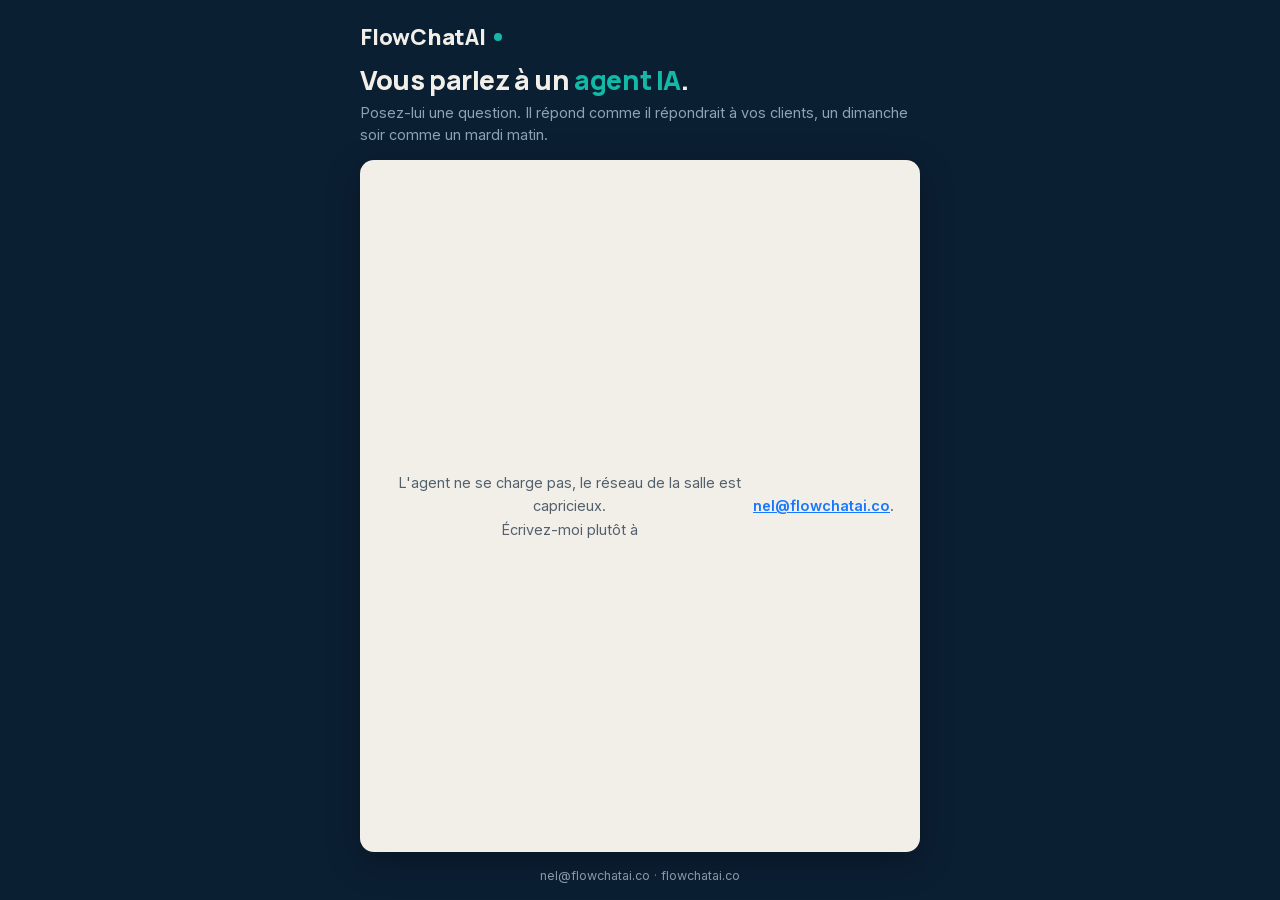
==== demo/index.html @ c3b53874 "Repart d'une session neuve a chaque ouverture de la demo Voiceflow reprend par defaut la session gar" ====
<!DOCTYPE html>
<html lang="fr">
<head>
<meta charset="utf-8">
<meta name="viewport" content="width=device-width, initial-scale=1, viewport-fit=cover">
<title>Testez l'agent · FlowChatAI</title>
<meta name="description" content="Posez une question à l'agent IA de FlowChatAI. Il vous répond en quelques secondes, comme il répondrait à vos clients." />

<!-- Page d'atterrissage du QR code de la carte de visite (rencontres BECI, BNI).
     noindex volontaire : elle n'a pas vocation a etre trouvee par un moteur, et
     elle concurrencerait l'accueil sur les memes mots. -->
<meta name="robots" content="noindex, follow" />
<meta name="theme-color" content="#0B1F33" />
<link rel="icon" href="/favicon.svg" type="image/svg+xml">
<link rel="apple-touch-icon" href="/apple-touch-icon.png">

<style>
  /* Memes fichiers que l'accueil, deja en cache pour qui a visite le site. */
  @font-face{font-family:'Inter';font-style:normal;font-weight:400 600;font-display:swap;src:url(/fonts/inter-latin.woff2) format('woff2')}
  @font-face{font-family:'Manrope';font-style:normal;font-weight:700 800;font-display:swap;src:url(/fonts/manrope-latin.woff2) format('woff2')}

  *,*::before,*::after{box-sizing:border-box}
  html{-webkit-text-size-adjust:100%;height:100%}

  /* Fond Night Blue : c'est la face recto de la carte que la personne tient en
     main au moment ou elle scanne. La continuite visuelle fait la moitie de
     l'effet. */
  body{
    margin:0;height:100svh;overflow:hidden;
    background:#0B1F33;color:#E8E6E1;
    font-family:Inter,system-ui,-apple-system,sans-serif;
    -webkit-font-smoothing:antialiased;
    display:flex;flex-direction:column;
    padding:calc(env(safe-area-inset-top) + 22px) 18px calc(env(safe-area-inset-bottom) + 14px);
    gap:14px;
  }

  header{flex:none;max-width:560px;width:100%;margin:0 auto}
  .marque{
    font-family:Manrope,system-ui,sans-serif;font-weight:800;
    font-size:22px;letter-spacing:-.01em;color:#F2EFE9;
    display:flex;align-items:center;gap:8px;margin-bottom:12px;
  }
  .point{width:8px;height:8px;border-radius:50%;background:#14B8A6;flex:none}

  h1{
    font-family:Manrope,system-ui,sans-serif;font-weight:800;
    font-size:clamp(21px,5.6vw,27px);line-height:1.2;letter-spacing:-.015em;
    color:#F2EFE9;margin:0 0 6px;
  }
  h1 em{font-style:normal;color:#14B8A6}
  p.intro{font-size:14.5px;line-height:1.5;color:#8FA3B5;margin:0}

  /* Le chat EST le contenu : integre, pas une bulle a aller chercher. La
     personne est debout dans une salle, elle ne cherchera rien. */
  #agent{
    flex:1;min-height:0;width:100%;max-width:560px;margin:0 auto;
    border-radius:14px;overflow:hidden;background:#F2EFE9;
    box-shadow:0 10px 34px rgba(0,0,0,.3);
    position:relative;
  }
  #agent > *{height:100%}

  .etat{
    position:absolute;inset:0;display:flex;align-items:center;justify-content:center;
    text-align:center;padding:26px;font-size:14.5px;line-height:1.6;color:#52606D;
  }
  .etat a{color:#1677FF;font-weight:600}

  footer{
    flex:none;max-width:560px;width:100%;margin:0 auto;
    font-size:12.5px;line-height:1.6;color:#7C8FA1;text-align:center;
  }
  footer a{color:#8FA3B5;text-decoration:none}
  footer strong{color:#B8C4CF;font-weight:600}
</style>
</head>
<body>

<header>
  <div class="marque">FlowChatAI<span class="point" aria-hidden="true"></span></div>
  <h1>Vous parlez à un <em>agent IA</em>.</h1>
  <p class="intro">Posez-lui une question. Il répond comme il répondrait à vos clients, un dimanche soir comme un mardi matin.</p>
</header>

<div id="agent">
  <div class="etat" id="etat">Chargement de l'agent…</div>
</div>

<!-- Ni nom de famille ni numero personnel : la page est publique et un tel: en
     clair se fait moissonner. La personne tient deja la carte, qui porte les
     coordonnees completes. Ici, l'adresse pro suffit. -->
<footer>
  <a href="mailto:nel@flowchatai.co">nel@flowchatai.co</a> · <a href="https://flowchatai.co/">flowchatai.co</a>
</footer>

<script>
(function(){
  'use strict';

  // Projet Voiceflow "Demo reseautage" : persona PME generique, tous secteurs.
  // Distinct de l'agent du site (698a3a90edb54740de5b5cd5), dont la persona est
  // centree sur l'immobilier et qui tombait a cote devant une salle BNI.
  var PROJET = '6a9848aa9411e200c54bd154';

  var cible = document.getElementById('agent');
  var etat  = document.getElementById('etat');

  function echec(){
    etat.innerHTML = 'L\'agent ne se charge pas, le réseau de la salle est capricieux.<br>' +
      'Écrivez-moi plutôt à <a href="mailto:nel@flowchatai.co">nel@flowchatai.co</a>.';
  }

  var s = document.createElement('script');
  s.async = true;
  s.type = 'text/javascript';
  s.onload = function(){
    try {
      // Mode "embedded" et non la bulle flottante : en popup, open() est
      // appele avant que le widget soit monte, il ne fait rien, et l'accroche
      // Voiceflow vient recouvrir le pied de page. Integre, la conversation
      // est simplement la, deja ouverte.
      window.voiceflow.chat.load({
        verify: { projectID: PROJET },
        url: 'https://general-runtime.voiceflow.com',
        versionID: 'production',
        voice: { url: 'https://runtime-api.voiceflow.com' },
        autostart: true,
        // Un identifiant neuf a chaque ouverture. Sans lui, Voiceflow reprend
        // la session gardee dans le stockage local du navigateur : on retombe
        // sur une conversation deja terminee ("Chat has ended"), ou pire, sur
        // celle de l'ancien agent immo. Une demo doit repartir de zero a
        // chaque scan, c'est tout l'effet recherche.
        userID: 'demo-' + Date.now() + '-' + Math.random().toString(36).slice(2, 10),
        render: { mode: 'embedded', target: cible }
      });
      // Le widget s'insere dans la cible : des qu'un enfant apparait, on
      // retire le message d'attente.
      var essais = 0;
      var t = setInterval(function(){
        if (cible.children.length > 1) { etat.remove(); clearInterval(t); }
        else if (++essais > 150) { clearInterval(t); echec(); }
      }, 100);
    } catch (e) { echec(); }
  };
  s.onerror = echec;
  s.src = 'https://cdn.voiceflow.com/widget-next/bundle.mjs';
  document.head.appendChild(s);
})();
</script>

</body>
</html>
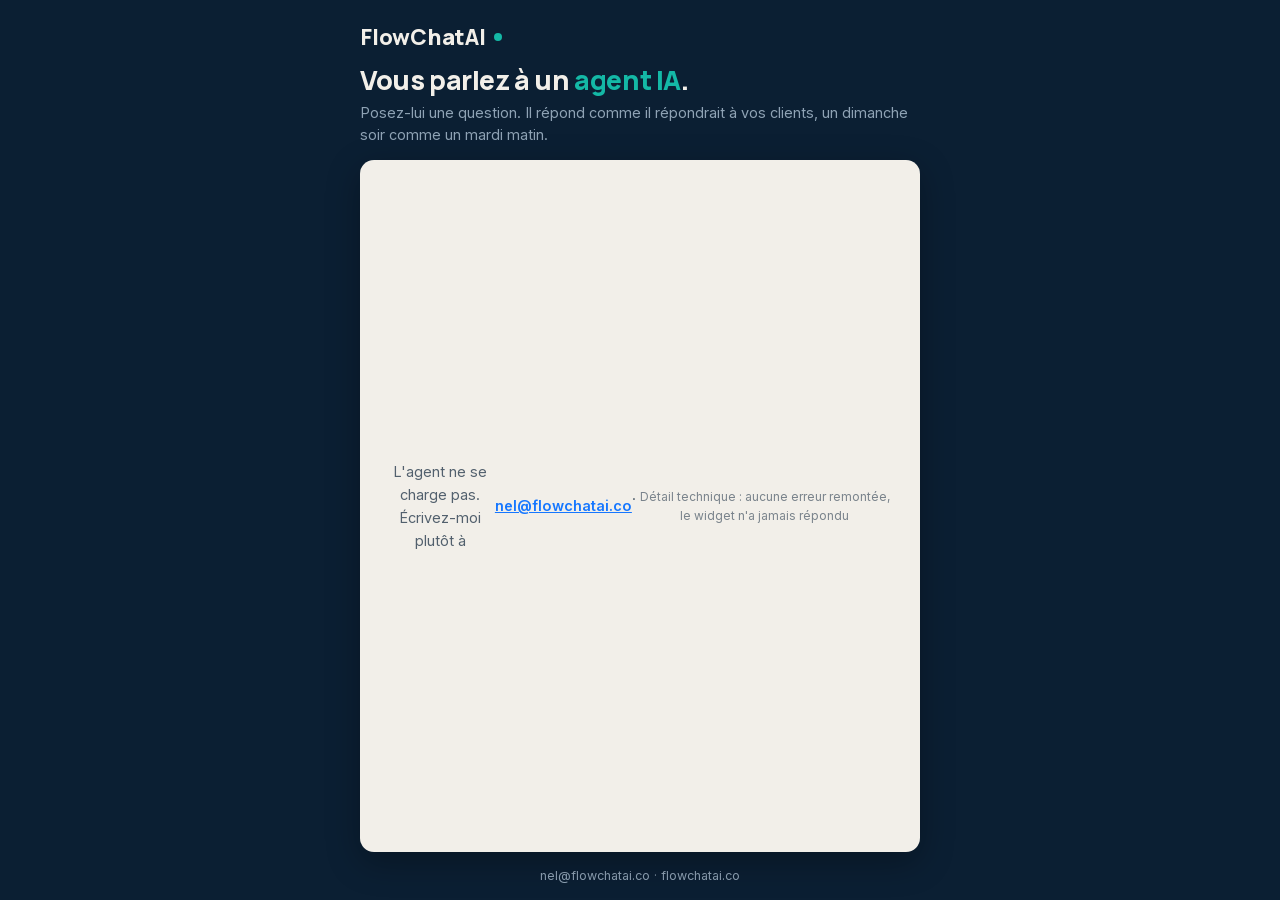
==== commit 931a78bd: "Fait remonter la vraie erreur quand l'agent de demo ne charge pas La page restait 30 secondes sur "C" ====
--- a/demo/index.html
+++ b/demo/index.html
@@ -13,6 +13,14 @@
 <meta name="theme-color" content="#0B1F33" />
 <link rel="icon" href="/favicon.svg" type="image/svg+xml">
 <link rel="apple-touch-icon" href="/apple-touch-icon.png">
+
+<!-- Le widget pese environ 570 Ko et vit sur deux domaines tiers. Ouvrir les
+     connexions des le parsing du head fait gagner les allers-retours DNS, TCP
+     et TLS, soit plusieurs centaines de ms sur un 4G de salle bondee. -->
+<link rel="preconnect" href="https://cdn.voiceflow.com" crossorigin>
+<link rel="preconnect" href="https://general-runtime.voiceflow.com" crossorigin>
+<link rel="dns-prefetch" href="https://cdn.voiceflow.com">
+<link rel="dns-prefetch" href="https://general-runtime.voiceflow.com">
 
 <style>
   /* Memes fichiers que l'accueil, deja en cache pour qui a visite le site. */
@@ -106,9 +114,24 @@
   var cible = document.getElementById('agent');
   var etat  = document.getElementById('etat');
 
+  // Journal des erreurs reelles. Sans lui, tout echec du widget se traduisait
+  // par un ecran "Chargement" muet pendant 30 secondes, puis un message qui
+  // accusait le reseau meme quand le reseau n'y etait pour rien. On ne pouvait
+  // donc pas distinguer un projet non publie d'un wifi de salle sature.
+  var journal = [];
+  function noter(source, e){
+    var m = (e && (e.message || e.reason && (e.reason.message || e.reason) || e)) || 'inconnu';
+    journal.push(source + ' : ' + String(m).slice(0, 200));
+  }
+  window.addEventListener('error', function(e){ noter('erreur', e); });
+  window.addEventListener('unhandledrejection', function(e){ noter('promesse', e); });
+
   function echec(){
-    etat.innerHTML = 'L\'agent ne se charge pas, le réseau de la salle est capricieux.<br>' +
-      'Écrivez-moi plutôt à <a href="mailto:nel@flowchatai.co">nel@flowchatai.co</a>.';
+    etat.innerHTML = 'L\'agent ne se charge pas.<br>' +
+      'Écrivez-moi plutôt à <a href="mailto:nel@flowchatai.co">nel@flowchatai.co</a>.' +
+      '<br><br><span style="font-size:12px;opacity:.75;word-break:break-word">' +
+      'Détail technique : ' + (journal.length ? journal.join(' · ') : 'aucune erreur remontée, le widget n\'a jamais répondu') +
+      '</span>';
   }
 
   var s = document.createElement('script');
@@ -120,7 +143,9 @@
       // appele avant que le widget soit monte, il ne fait rien, et l'accroche
       // Voiceflow vient recouvrir le pied de page. Integre, la conversation
       // est simplement la, deja ouverte.
-      window.voiceflow.chat.load({
+      // load() renvoie une promesse dans widget-next. Sans ce .catch, un projet
+      // non publie ou un identifiant errone echouait sans rien afficher.
+      var chargement = window.voiceflow.chat.load({
         verify: { projectID: PROJET },
         url: 'https://general-runtime.voiceflow.com',
         versionID: 'production',
@@ -134,12 +159,29 @@
         userID: 'demo-' + Date.now() + '-' + Math.random().toString(36).slice(2, 10),
         render: { mode: 'embedded', target: cible }
       });
-      // Le widget s'insere dans la cible : des qu'un enfant apparait, on
-      // retire le message d'attente.
+      // Voiceflow rend le chat dans un SHADOW DOM attache a la cible, pas en
+      // enfants classiques. Compter cible.children reste donc a 1 pour
+      // toujours, et l'ancien test declenchait le message d'echec a chaque
+      // chargement, y compris quand tout marchait. On interroge le shadowRoot.
+      //
+      // Effet de bord utile : des qu'un shadowRoot existe sans <slot>, le
+      // navigateur cesse d'afficher les enfants classiques. Le message
+      // d'attente disparait donc tout seul, on le retire par proprete.
+      if (chargement && typeof chargement.catch === 'function') {
+        chargement.catch(function(e){ noter('load', e); echec(); });
+      }
       var essais = 0;
       var t = setInterval(function(){
-        if (cible.children.length > 1) { etat.remove(); clearInterval(t); }
-        else if (++essais > 150) { clearInterval(t); echec(); }
+        if (cible.shadowRoot && cible.shadowRoot.childElementCount > 0) {
+          etat.remove(); clearInterval(t); return;
+        }
+        essais++;
+        // 570 Ko sur le 4G d'une salle bondee prennent du temps. On patiente
+        // 30 s avant d'annoncer un echec : annoncer trop tot est pire que
+        // faire attendre, la personne abandonne alors que ca arrivait.
+        // Au bout de 8 s on rassure quand meme, un texte fige passe pour un plantage.
+        if (essais === 80) { etat.textContent = 'Toujours en cours, la connexion est lente…'; }
+        else if (essais > 300) { clearInterval(t); echec(); }
       }, 100);
     } catch (e) { echec(); }
   };
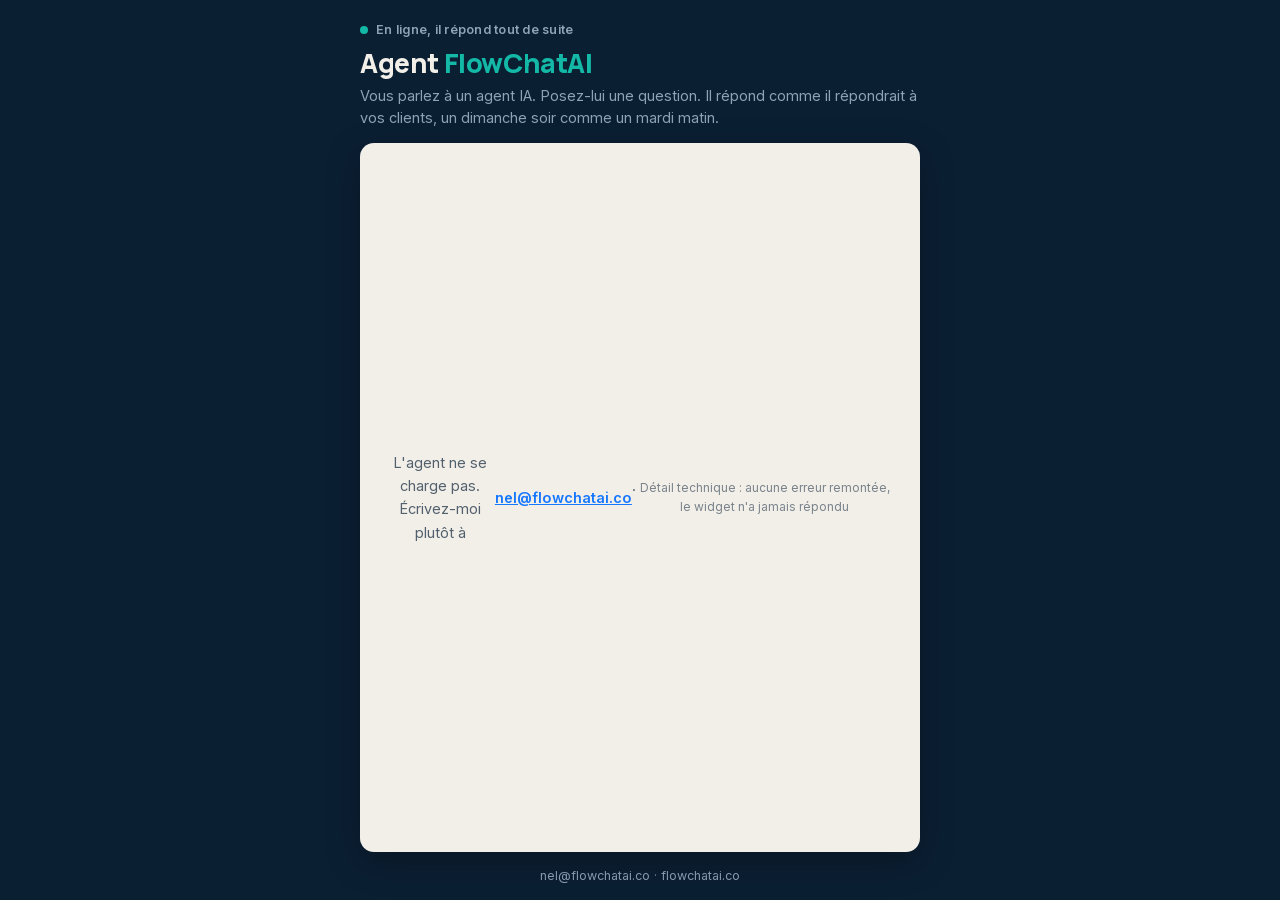
==== commit efd87fda: "Aligne le titre de la page de demo sur celui affiche par le widget La page annoncait "Vous parlez a " ====
--- a/demo/index.html
+++ b/demo/index.html
@@ -44,10 +44,12 @@
   }
 
   header{flex:none;max-width:560px;width:100%;margin:0 auto}
-  .marque{
-    font-family:Manrope,system-ui,sans-serif;font-weight:800;
-    font-size:22px;letter-spacing:-.01em;color:#F2EFE9;
-    display:flex;align-items:center;gap:8px;margin-bottom:12px;
+  /* La marque est passee dans le H1, qui reprend mot pour mot le titre affiche
+     par le widget. Ne reste ici que l'indicateur de disponibilite : dans une
+     salle, savoir que ca repond MAINTENANT vaut mieux qu'un second logo. */
+  .statut{
+    font-size:12.5px;font-weight:600;letter-spacing:.02em;color:#8FA3B5;
+    display:flex;align-items:center;gap:8px;margin-bottom:10px;
   }
   .point{width:8px;height:8px;border-radius:50%;background:#14B8A6;flex:none}
 
@@ -86,9 +88,9 @@
 <body>
 
 <header>
-  <div class="marque">FlowChatAI<span class="point" aria-hidden="true"></span></div>
-  <h1>Vous parlez à un <em>agent IA</em>.</h1>
-  <p class="intro">Posez-lui une question. Il répond comme il répondrait à vos clients, un dimanche soir comme un mardi matin.</p>
+  <div class="statut"><span class="point" aria-hidden="true"></span>En ligne, il répond tout de suite</div>
+  <h1>Agent <em>FlowChatAI</em></h1>
+  <p class="intro">Vous parlez à un agent IA. Posez-lui une question. Il répond comme il répondrait à vos clients, un dimanche soir comme un mardi matin.</p>
 </header>
 
 <div id="agent">
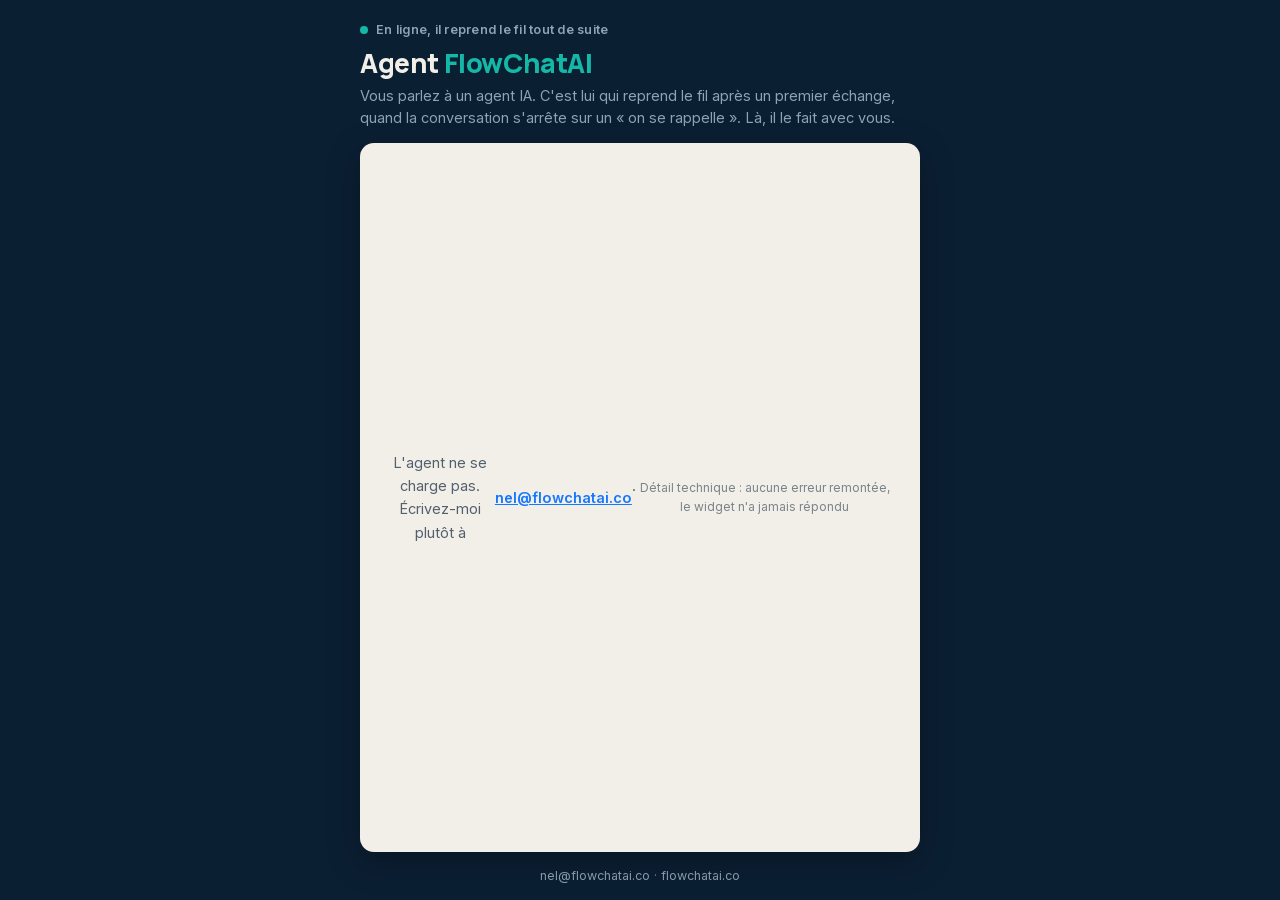
==== commit 59985ae3: "Aligne la page de demo sur le discours "on se rappelle" Le QR de la carte et les 2 slides du Good Mo" ====
--- a/demo/index.html
+++ b/demo/index.html
@@ -3,8 +3,8 @@
 <head>
 <meta charset="utf-8">
 <meta name="viewport" content="width=device-width, initial-scale=1, viewport-fit=cover">
-<title>Testez l'agent · FlowChatAI</title>
-<meta name="description" content="Posez une question à l'agent IA de FlowChatAI. Il vous répond en quelques secondes, comme il répondrait à vos clients." />
+<title>Parlez à l'agent · FlowChatAI</title>
+<meta name="description" content="L'agent IA de FlowChatAI reprend le fil après un premier échange : il comprend le besoin, vérifie si le moment est bon, et propose un créneau." />
 
 <!-- Page d'atterrissage du QR code de la carte de visite (rencontres BECI, BNI).
      noindex volontaire : elle n'a pas vocation a etre trouvee par un moteur, et
@@ -88,9 +88,13 @@
 <body>
 
 <header>
-  <div class="statut"><span class="point" aria-hidden="true"></span>En ligne, il répond tout de suite</div>
+  <div class="statut"><span class="point" aria-hidden="true"></span>En ligne, il reprend le fil tout de suite</div>
   <h1>Agent <em>FlowChatAI</em></h1>
-  <p class="intro">Vous parlez à un agent IA. Posez-lui une question. Il répond comme il répondrait à vos clients, un dimanche soir comme un mardi matin.</p>
+  <!-- La page dit ce que la carte promet, mot pour mot : « du on se rappelle au
+       rendez-vous qualifie ». Quelqu'un qui scanne apres une rencontre doit
+       retrouver ici la phrase qu'il vient d'entendre, sinon le scan casse
+       l'elan au lieu de le prolonger. -->
+  <p class="intro">Vous parlez à un agent IA. C'est lui qui reprend le fil après un premier échange, quand la conversation s'arrête sur un « on se rappelle ». Là, il le fait avec vous.</p>
 </header>
 
 <div id="agent">
